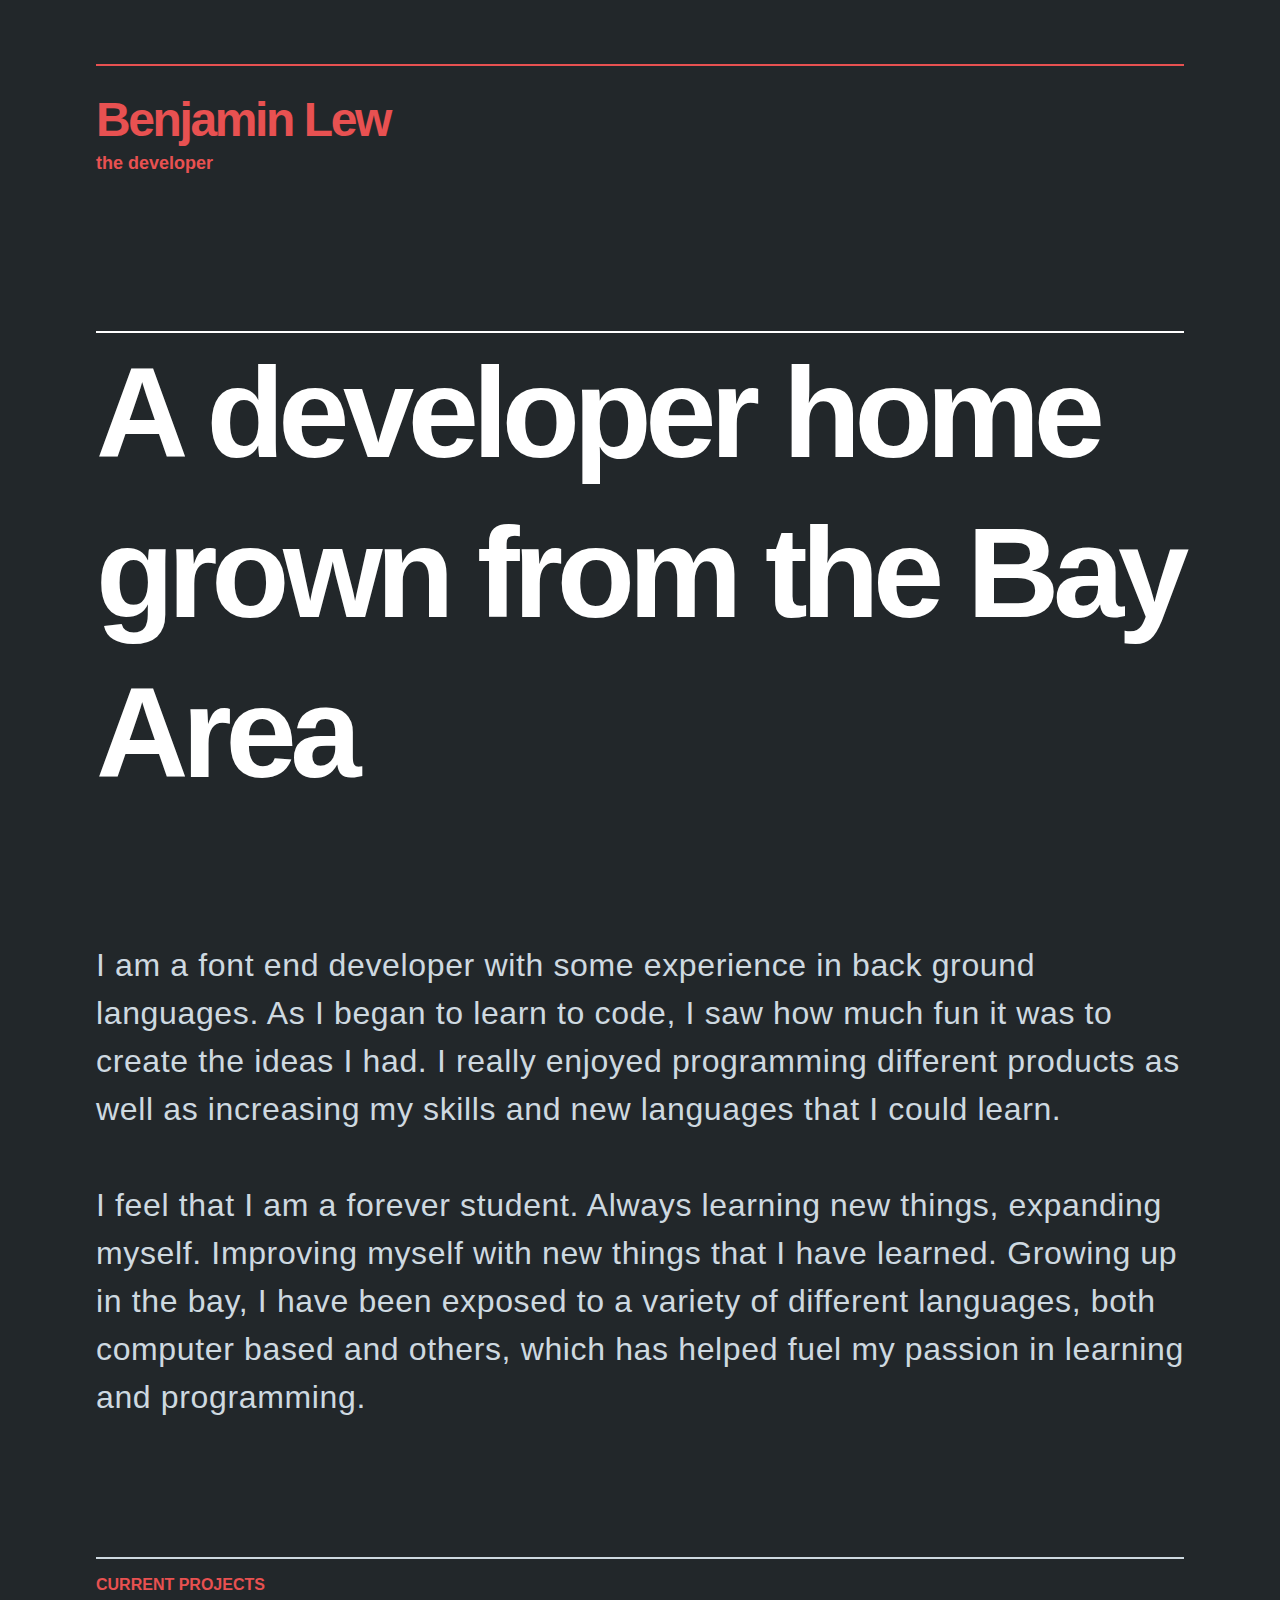
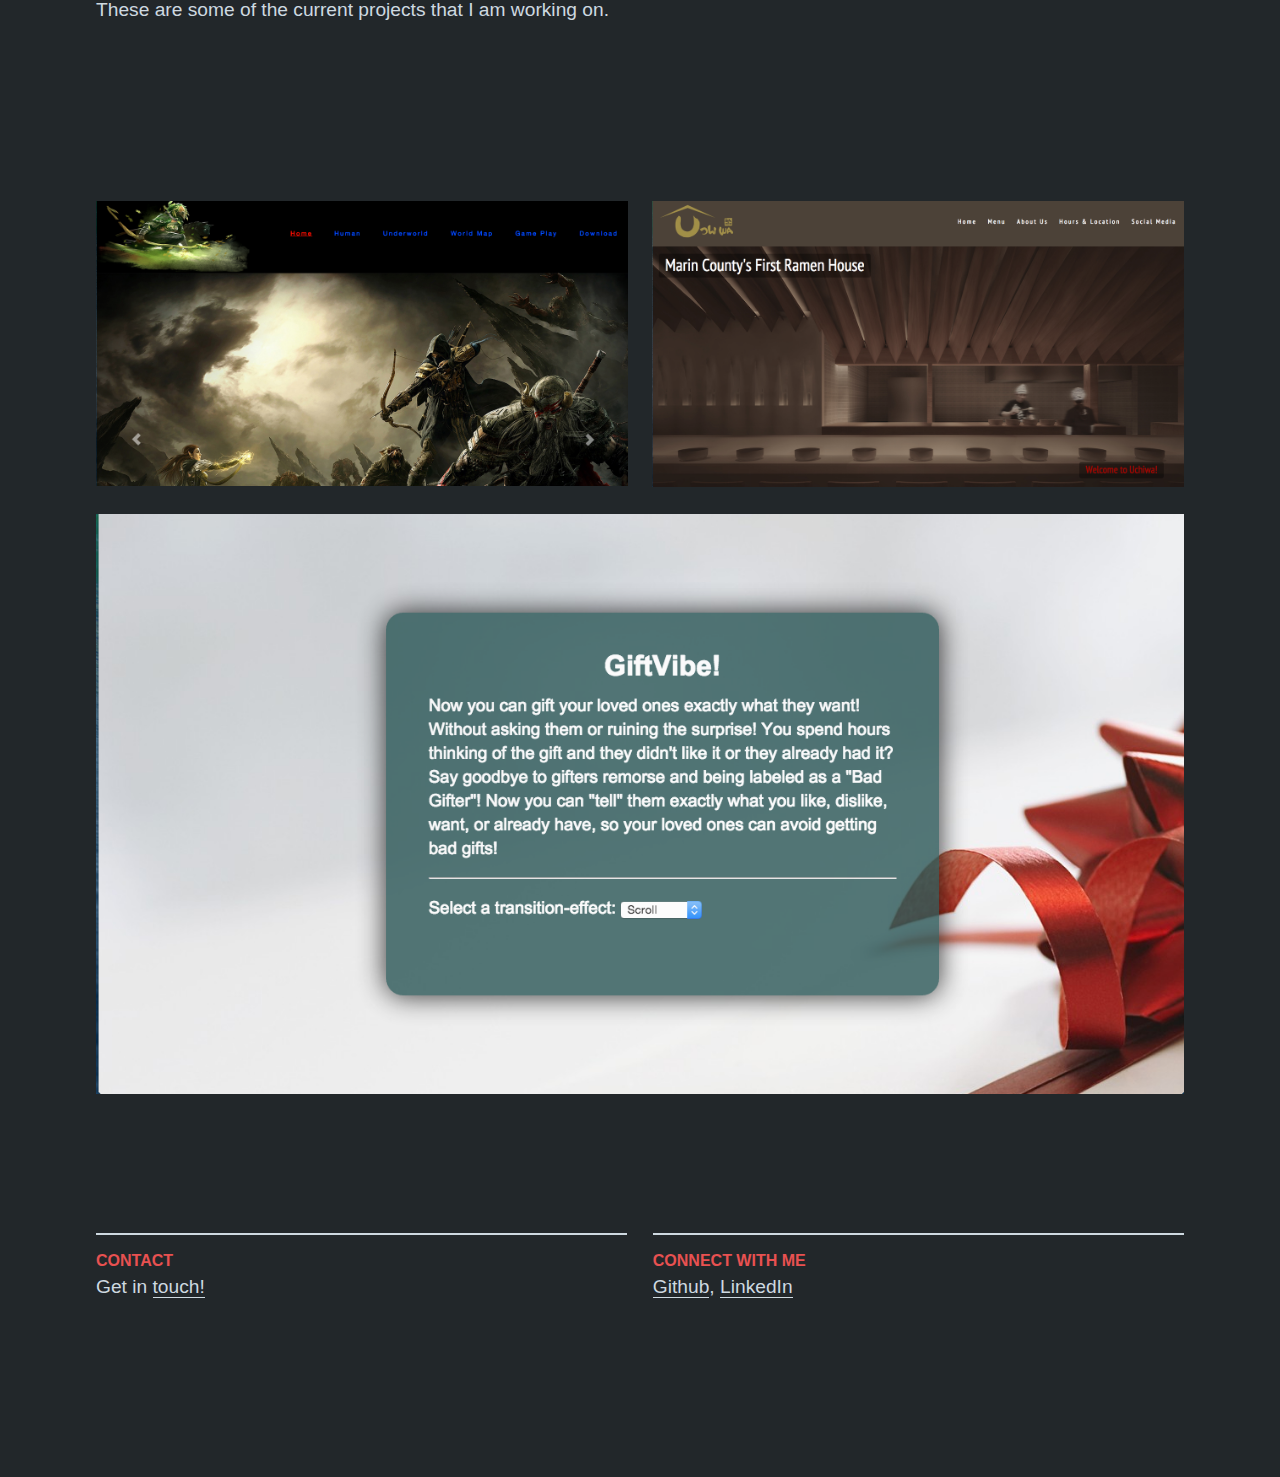
==== index.html @ b3e01420 "init" ====
<!doctype html>
<html>
<head>
	<meta charset="utf-8">
	<meta http-equiv="X-UA-Compatible" content="IE=edge">
	<meta name="viewport" content="width=device-width, initial-scale=1.0">

	<link rel="shortcut icon" href="img/favicon.ico"> 
	<link rel="stylesheet" href="css/vendor/fluidbox.min.css">
	<link rel="stylesheet" href="css/main.css">

	<title>Ben the Developer</title>

</head>
<body>


	<header>

		<div id="logo-container">
			<div id="logo"><a href="/">Benjamin Lew</a></div>
			<div id="subtitle">the developer</div>
		</div>
<!-- 		<nav>
			<ul>
				<li><a href="#">Link 1</a></li>
				<li><a href="#">Link 2</a></li>
				<li><a href="#">Link 3</a></li> 
				<li><a href="mailto:your@address.com" class="bordered">Contact</a></li>
			</ul>
		</nav> -->

	</header>

	<div id="content">

		<section class="intro">
			<h1>A developer home grown from the Bay Area</h1>
			<p>
				I am a font end developer with some experience in back ground languages. As I began to learn to code, I saw how much fun it was to create the ideas I had. I really enjoyed programming different products as well as increasing my skills and new languages that I could learn. <br>

				<br>
				I feel that I am a forever student. Always learning new things, expanding myself. Improving myself with new things that I have learned. Growing up in the bay, I have been exposed to a variety of different languages, both computer based and others, which has helped fuel my passion in learning and programming. 
			</p>
		</section>

		<section class="row">
			<div class="col-full">
				<h2>Current Projects</h2>
				<p>
					These are some of the current projects that I am working on.
				</p>
			</div>
		</section>

		<section class="row">
			<div class="photo-grid">
				<a href="img/game.jpg" rel="lightbox" class="col-2"><img src="img/game.jpg" alt="Example photo"></a>

				<a href="img/uchiwa.jpg" rel="lightbox" class="col-2"><img src="img/uchiwa.jpg" alt="Example photo"></a>

				<a href="img/giftvibe.jpg" rel="lightbox" class="col-1"><img src="img/giftvibe.jpg" alt="Example photo"></a>

			</div>
		</section>


		<section class="row">
			<div class="col">
				<h2>Contact</h2>
				<p>
					Get in  <a href="bennru33@gmail.com">touch!</a>
				</p>
			</div>
			<div class="col">
				<h2>Connect with me</h2>
				<p>
					 <a href="http://github.com/benlew3">Github</a>, 
					 <a href="http://www.linkedin.com/in/benjaminlew">LinkedIn</a>
				</p>
			</div>
		</section>
 
	</div>

	<script src="//ajax.googleapis.com/ajax/libs/jquery/1.11.0/jquery.min.js"></script>
	<script>
	if (!window.jQuery) 
	{
	    document.write('<script src="js/vendor/jquery.1.11.min.js"><\/script>');
	}
	</script>

	<script src="js/vendor/jquery.fluidbox.min.js"></script>
	<script src="js/main.js"></script>

	<script>
	  (function(i,s,o,g,r,a,m){i['GoogleAnalyticsObject']=r;i[r]=i[r]||function(){
	  (i[r].q=i[r].q||[]).push(arguments)},i[r].l=1*new Date();a=s.createElement(o),
	  m=s.getElementsByTagName(o)[0];a.async=1;a.src=g;m.parentNode.insertBefore(a,m)
	  })(window,document,'script','//www.google-analytics.com/analytics.js','ga');

	  ga('create', 'YOUR_GOOGLE_ANALYTICS_ID', 'auto');
	  ga('send', 'pageview');

	</script>

</body>
</html>
---- css/vendor/fluidbox.min.css ----
.fluidbox{outline:0}.hidden{display:none}.fluidbox-overlay{background-color:rgba(255,255,255,.85);cursor:pointer;cursor:-webkit-zoom-out;cursor:-moz-zoom-out;opacity:0;position:fixed;top:0;left:0;bottom:0;right:0;transition:all .25s ease-in-out}.fluidbox-wrap{background-position:center center;background-size:cover;margin:0 auto;position:relative;transition:all .25s ease-in-out}.fluidbox-ghost{background-size:cover;background-position:center center;position:absolute;transition:all .25s ease-in-out}.fluidbox-closed .fluidbox-ghost{-webkit-transition-property:top,left,opacity,-webkit-transform;-moz-transition-property:top,left,opacity,-moz-transform;-o-transition-property:top,left,opacity,-o-transform;transition-property:top,left,opacity,transform;transition-delay:0,0,.25s,0}.fluidbox-closed .fluidbox-wrap img{transition-property:opacity;transition-delay:.25s;transition-duration:0s}
---- css/main.css ----
html, body, div, span, object, iframe,
h1, h2, h3, h4, h5, h6, p, blockquote, pre,
abbr, address, cite, code,
del, dfn, em, img, ins, kbd, q, samp,
small, strong, sub, sup, var,
b, i,
dl, dt, dd, ol, ul, li,
fieldset, form, label, legend,
table, caption, tbody, tfoot, thead, tr, th, td,
article, aside, canvas, details, figcaption, figure,
footer, header, hgroup, menu, nav, section, summary,
time, mark, audio, video {
  margin: 0;
  padding: 0;
  border: 0;
  outline: 0;
  vertical-align: baseline;
  background: transparent;
}

html, body {
  font-size: 100%;
}

article, aside, details, figcaption, figure, footer, header, hgroup, nav, section {
  display: block;
}

audio, canvas, video {
  display: inline-block;
}

audio:not([controls]) {
  display: none;
}

[hidden] {
  display: none;
}

html {
  font-size: 100%;
  -webkit-text-size-adjust: 100%;
  -ms-text-size-adjust: 100%;
}

html, button, input, select, textarea {
  font-family: sans-serif;
}

a:focus {
  outline: thin dotted;
  outline: 5px auto -webkit-focus-ring-color;
  outline-offset: -2px;
}
a:hover, a:active {
  outline: 0;
}

abbr[title] {
  border-bottom: 1px dotted;
}

b, strong {
  font-weight: bold;
}

blockquote {
  margin: 1em 40px;
}

dfn {
  font-style: italic;
}

mark {
  background: #ff0;
  color: #000;
}

pre, code, kbd, samp {
  font-family: monospace, serif;
  _font-family: 'courier new', monospace;
  font-size: 1em;
}

pre {
  white-space: pre;
  white-space: pre-wrap;
  word-wrap: break-word;
}

blockquote, q {
  quotes: none;
}
blockquote:before, blockquote:after, q:before, q:after {
  content: '';
  content: none;
}

small {
  font-size: 75%;
}

sub, sup {
  font-size: 75%;
  line-height: 0;
  position: relative;
  vertical-align: baseline;
}

sup {
  top: -0.5em;
}

sub {
  bottom: -0.25em;
}

nav ul, nav ol {
  list-style: none;
  list-style-image: none;
}

img {
  border: 0;
  height: auto;
  max-width: 100%;
  -ms-interpolation-mode: bicubic;
}

svg:not(:root) {
  overflow: hidden;
}

fieldset {
  border: 1px solid #c0c0c0;
  margin: 0 2px;
  padding: 0.35em 0.625em 0.75em;
}

legend {
  border: 0;
  padding: 0;
  white-space: normal;
}

button, input, select, textarea {
  font-size: 100%;
  margin: 0;
  vertical-align: baseline;
}

button, input {
  line-height: normal;
}

button, input[type="button"], input[type="reset"], input[type="submit"] {
  cursor: pointer;
  -webkit-appearance: button;
}

button[disabled], input[disabled] {
  cursor: default;
}

input[type="checkbox"], input[type="radio"] {
  box-sizing: border-box;
  padding: 0;
}

input[type="search"] {
  -webkit-appearance: textfield;
  -moz-box-sizing: content-box;
  -webkit-box-sizing: content-box;
  box-sizing: content-box;
}

input[type="search"]::-webkit-search-decoration, input[type="search"]::-webkit-search-cancel-button {
  -webkit-appearance: none;
}

button::-moz-focus-inner, input::-moz-focus-inner {
  border: 0;
  padding: 0;
}

textarea {
  overflow: auto;
  vertical-align: top;
}

table {
  border-collapse: collapse;
  border-spacing: 0;
}

/* Neat 1.7.0
 * http://neat.bourbon.io
 * Copyright 2012-2014 thoughtbot, inc.
 * MIT License */
html {
  -webkit-box-sizing: border-box;
  -moz-box-sizing: border-box;
  box-sizing: border-box;
}

*, *:before, *:after {
  -webkit-box-sizing: inherit;
  -moz-box-sizing: inherit;
  box-sizing: inherit;
}

body {
  -webkit-font-feature-settings: "kern", "liga", "frac", "pnum";
  -moz-font-feature-settings: "kern", "liga", "frac", "pnum";
  -ms-font-feature-settings: "kern", "liga", "frac", "pnum";
  font-feature-settings: "kern", "liga", "frac", "pnum";
  -webkit-font-smoothing: antialiased;
  text-rendering: optimizeLegibility;
  background-color: #22272a;
  color: #ced9e0;
  font-family: "font-family: " Helvetica Neue ",Helvetica,Arial,sans-serif";
  font-size: 1em;
  line-height: 1.5;
}

h1,
h2,
h3,
h4,
h5,
h6 {
  font-family: "font-family: " Helvetica Neue ",Helvetica,Arial,sans-serif";
  line-height: 1.25;
  margin: 0;
  color: #fff;
}

h1 {
  font-size: 2.25em;
}

h2 {
  font-size: 2em;
}

h3 {
  font-size: 1.75em;
}

h4 {
  font-size: 1.5em;
}

h5 {
  font-size: 1.25em;
}

h6 {
  font-size: 1em;
}

p {
  margin: 0 0 0.75em;
  font-family: "font-family: " Helvetica Neue ",Helvetica,Arial,sans-serif";
}

a {
  -webkit-transition: color 0.1s linear;
  -moz-transition: color 0.1s linear;
  transition: color 0.1s linear;
  color: #ced9e0;
  text-decoration: none;
}
a:hover {
  color: #9fb5c2;
  border-color: #9fb5c2;
}
a:active, a:focus {
  color: #9fb5c2;
  border-color: #9fb5c2;
  outline: none;
}

header {
  color: #fff;
}

hr {
  border-bottom: 1px solid #ddd;
  border-left: none;
  border-right: none;
  border-top: none;
  margin: 1.5em 0;
}

img,
picture {
  margin: 0;
  max-width: 100%;
}

blockquote {
  border-left: 2px solid #ddd;
  color: #fdfdfe;
  margin: 1.5em 0;
  padding-left: 0.75em;
}

cite {
  color: white;
  font-style: italic;
}
cite:before {
  content: "\2014 \00A0";
}

body {
  padding-left: 1em;
  padding-right: 1em;
}

a {
  border-bottom: 1px solid #ced9e0;
}

a:hover {
  color: #e85151;
}

header {
  max-width: 68em;
  margin-left: auto;
  margin-right: auto;
  margin-top: 4em;
  border-top: 2px solid #e85151;
  opacity: 0;
  -webkit-transform: translateY(50px);
  -moz-transform: translateY(50px);
  -ms-transform: translateY(50px);
  -o-transform: translateY(50px);
  transform: translateY(50px);
  -webkit-transition: all 1200ms ease;
  -moz-transition: all 1200ms ease;
  transition: all 1200ms ease;
  -webkit-transition-delay: 50ms;
  -moz-transition-delay: 50ms;
  transition-delay: 50ms;
}
header:after {
  content: "";
  display: table;
  clear: both;
}
@media screen and (max-width: 540px) {
  header {
    margin-top: 2em;
  }
}
header #logo-container {
  float: left;
  display: block;
  margin-right: 2.35765%;
  width: 48.82117%;
}
header #logo-container:last-child {
  margin-right: 0;
}
@media screen and (max-width: 540px) {
  header #logo-container {
    float: left;
    display: block;
    margin-right: 7.42297%;
    width: 100%;
  }
  header #logo-container:last-child {
    margin-right: 0;
  }
}
header #logo-container #logo {
  padding-top: 0.5em;
  font-weight: bold;
  font-size: 48px;
  line-height: 60px;
  letter-spacing: -0.05em;
  float: none;
}
header #logo-container #subtitle {
  color: #e85151;
  font-weight: bold;
  font-size: 18px;
}
header a {
  color: #e85151;
  text-decoration: none;
  border: none;
}
header a:hover {
  color: #d11c1c;
  border-color: #d11c1c;
}
header a:active, header a:focus {
  color: #d11c1c;
  border-color: #d11c1c;
}
header nav {
  text-align: right;
  float: left;
  display: block;
  margin-right: 2.35765%;
  width: 74.41059%;
}
header nav:last-child {
  margin-right: 0;
}
@media screen and (max-width: 540px) {
  header nav {
    text-align: left;
    margin-top: 1em;
    float: left;
    display: block;
    margin-right: 7.42297%;
    width: 100%;
  }
  header nav:last-child {
    margin-right: 0;
  }
}
header nav ul {
  padding-top: 0.5em;
  line-height: 60px;
}
header nav ul li {
  display: inline-block;
  margin-left: 1em;
}
@media screen and (max-width: 540px) {
  header nav ul li {
    margin-left: 0;
    margin-right: 1em;
  }
}
header nav ul li a {
  font-weight: bold;
}
header nav ul li a.bordered {
  border-radius: 0.2em;
  padding: 0.4em;
  padding-left: 0.8em;
  padding-right: 0.8em;
  border: 2px solid #e85151;
}

#content {
  max-width: 68em;
  margin-left: auto;
  margin-right: auto;
  padding-bottom: 2em;
  opacity: 0;
  -webkit-transform: translateY(50px);
  -moz-transform: translateY(50px);
  -ms-transform: translateY(50px);
  -o-transform: translateY(50px);
  transform: translateY(50px);
  -webkit-transition: all 1200ms ease;
  -moz-transition: all 1200ms ease;
  transition: all 1200ms ease;
  -webkit-transition-delay: 350ms;
  -moz-transition-delay: 350ms;
  transition-delay: 350ms;
}
#content:after {
  content: "";
  display: table;
  clear: both;
}
#content section.intro {
  max-width: 68em;
  margin-left: auto;
  margin-right: auto;
  margin-bottom: 5em;
}
#content section.intro:after {
  content: "";
  display: table;
  clear: both;
}
@media screen and (max-width: 540px) {
  #content section.intro {
    margin-bottom: 1em;
  }
}
#content section.intro h1 {
  font-size: 8em;
  border-top: 2px solid #fff;
  letter-spacing: -0.05em;
  margin-top: 1.2em;
  margin-bottom: 1em;
}
@media screen and (max-width: 540px) {
  #content section.intro h1 {
    font-size: 4em;
    line-height: 1.2em;
    padding-top: 0.4em;
  }
}
#content section.intro h1 span.nl {
  display: none;
}
@media screen and (max-width: 540px) {
  #content section.intro h1 span.nl {
    display: block;
  }
}
#content section.intro p {
  font-size: 2.0em;
  line-height: 1.5em;
  letter-spacing: 0.02em;
}
#content section.row {
  max-width: 68em;
  margin-left: auto;
  margin-right: auto;
  padding-top: 2em;
  padding-bottom: 5em;
}
#content section.row:after {
  content: "";
  display: table;
  clear: both;
}
#content section.row h2 {
  text-transform: uppercase;
  font-size: 1.0em;
  font-weight: bold;
  color: #e85151;
  margin-bottom: 0.05em;
}
#content section.row p {
  font-size: 1.2em;
  line-height: 1.6em;
}
#content section.row .col, #content section.row .col-full {
  float: left;
  display: block;
  margin-right: 2.35765%;
  width: 48.82117%;
  border-top: 2px solid #ced9e0;
  padding-top: 1em;
  padding-bottom: 3em;
}
#content section.row .col:last-child, #content section.row .col-full:last-child {
  margin-right: 0;
}
@media screen and (max-width: 540px) {
  #content section.row .col, #content section.row .col-full {
    float: left;
    display: block;
    margin-right: 7.42297%;
    width: 100%;
  }
  #content section.row .col:last-child, #content section.row .col-full:last-child {
    margin-right: 0;
  }
}
#content section.row .col-full {
  float: left;
  display: block;
  margin-right: 2.35765%;
  width: 100%;
}
#content section.row .col-full:last-child {
  margin-right: 0;
}
@media screen and (max-width: 540px) {
  #content section.row .col-full {
    float: left;
    display: block;
    margin-right: 7.42297%;
    width: 100%;
  }
  #content section.row .col-full:last-child {
    margin-right: 0;
  }
}
#content .photo-grid {
  display: -webkit-box;
  display: -moz-box;
  display: box;
  display: -webkit-flex;
  display: -moz-flex;
  display: -ms-flexbox;
  display: flex;
  -webkit-flex-flow: row wrap;
  -moz-flex-flow: row wrap;
  flex-flow: row wrap;
  -webkit-box-pack: justify;
  -moz-box-pack: justify;
  box-pack: justify;
  -webkit-justify-content: space-between;
  -moz-justify-content: space-between;
  -ms-justify-content: space-between;
  -o-justify-content: space-between;
  justify-content: space-between;
  -ms-flex-pack: justify;
}
#content .photo-grid a {
  margin-bottom: 20px;
  border: none;
  text-decoration: none;
}
#content .photo-grid a.col-1 {
  width: 100%;
}
#content .photo-grid a.col-2 {
  width: 49%;
  width: calc(50% - 12px);
}
#content .photo-grid a.col-3 {
  width: 32%;
  width: calc(33.33333% - 16px);
}
@media screen and (max-width: 540px) {
  #content .photo-grid a {
    margin-bottom: 10px;
  }
  #content .photo-grid a.col-2 {
    width: 49%;
    width: calc(50% - 7px);
  }
}

.loaded header {
  -webkit-transform: none;
  -moz-transform: none;
  -ms-transform: none;
  -o-transform: none;
  transform: none;
  opacity: 1;
}
.loaded #content {
  -webkit-transform: none;
  -moz-transform: none;
  -ms-transform: none;
  -o-transform: none;
  transform: none;
  opacity: 1;
}

/*# sourceMappingURL=main.css.map */
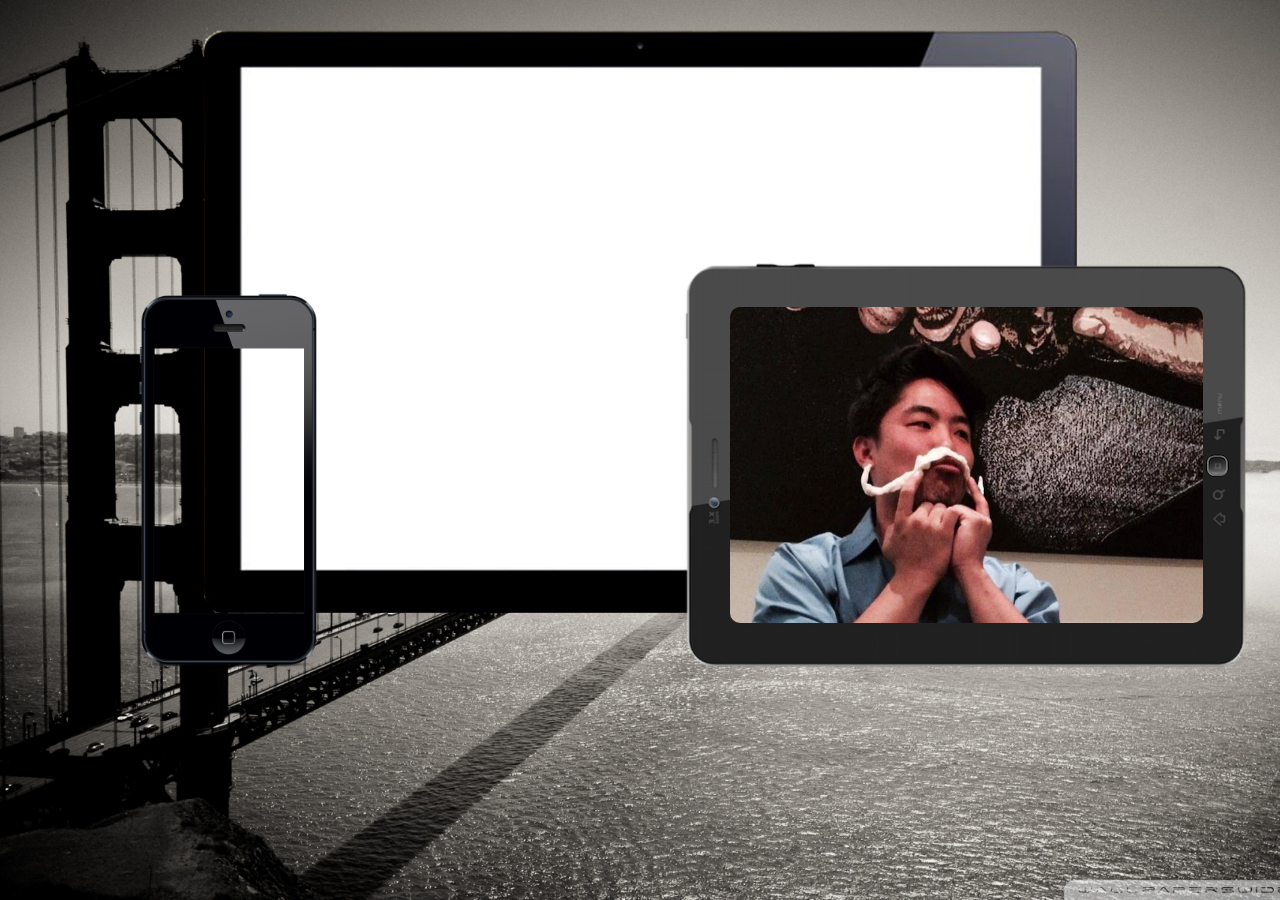
==== commit 541ac54f: "rework" ====
--- a/index.html
+++ b/index.html
@@ -1,110 +1,96 @@
-<!doctype html>
-<html>
+<!DOCTYPE html>
+<html lang="en">
 <head>
-	<meta charset="utf-8">
-	<meta http-equiv="X-UA-Compatible" content="IE=edge">
-	<meta name="viewport" content="width=device-width, initial-scale=1.0">
+	<meta http-equiv="Content-Type" content="text/html; charset=utf-8" />	
+	<title>Developer Ben</title>
 
-	<link rel="shortcut icon" href="img/favicon.ico"> 
-	<link rel="stylesheet" href="css/vendor/fluidbox.min.css">
-	<link rel="stylesheet" href="css/main.css">
+	<!-- Set the viewport width to device width for mobile -->
+  	<meta name="viewport" content="width=device-width, initial-scale=1.0">
 
-	<title>Ben the Developer</title>
+	<!-- Included Bootstrap CSS Files -->
+	<link rel="stylesheet" href="./js/bootstrap/css/bootstrap.min.css" />
+	<link rel="stylesheet" href="./js/bootstrap/css/bootstrap-responsive.min.css" />
 
+	<!-- Google Fonts -->
+	<link href='http://fonts.googleapis.com/css?family=Titillium+Web:400,300' rel='stylesheet' type='text/css'>
+	
+	<!-- Css -->	
+	<link rel="stylesheet" href="./css/style.css" />
+
+	<style>
+.shakeimage{
+position:relative
+}
+</style>
+<script language="JavaScript1.2">
+
+/*
+Shake image script (onMouseover)- 
+© Dynamic Drive (www.dynamicdrive.com)
+For full source code, usage terms, and 100's more DHTML scripts, visit http://dynamicdrive.com
+*/
+
+//configure shake degree (where larger # equals greater shake)
+var rector=3
+
+///////DONE EDITTING///////////
+var stopit=0 
+var a=1
+
+function init(which){
+stopit=0
+shake=which
+shake.style.left=0
+shake.style.top=0
+}
+
+function rattleimage(){
+if ((!document.all&&!document.getElementById)||stopit==1)
+return
+if (a==1){
+shake.style.top=parseInt(shake.style.top)+rector+"px"
+}
+else if (a==2){
+shake.style.left=parseInt(shake.style.left)+rector+"px"
+}
+else if (a==3){
+shake.style.top=parseInt(shake.style.top)-rector+"px"
+}
+else{
+shake.style.left=parseInt(shake.style.left)-rector+"px"
+}
+if (a<4)
+a++
+else
+a=1
+setTimeout("rattleimage()",50)
+}
+
+function stoprattle(which){
+stopit=1
+which.style.left=0
+which.style.top=0
+}
+
+</script>
 </head>
 <body>
+	<!-- main body -->
+<header>
+	<div>
+		<img src ="img/monitor.png" class = "monitor">
 
+		<a href="tablet.html"><img src="img/profile.png" onmouseover="this.src='img/profile2.png'" onmouseout="this.src='img/profile.png'" class="pic" alt="tablet.html"></a>
+		<img src ="img/tablet.png" class = "tablet">
 
-	<header>
+		<img src="img/phone.png" class="shakeimage phone" onMouseover="init(this);rattleimage()" onMouseout="stoprattle(this);top.focus()" onClick="top.focus()">
+	</div>
+</header>
 
-		<div id="logo-container">
-			<div id="logo"><a href="/">Benjamin Lew</a></div>
-			<div id="subtitle">the developer</div>
-		</div>
-<!-- 		<nav>
-			<ul>
-				<li><a href="#">Link 1</a></li>
-				<li><a href="#">Link 2</a></li>
-				<li><a href="#">Link 3</a></li> 
-				<li><a href="mailto:your@address.com" class="bordered">Contact</a></li>
-			</ul>
-		</nav> -->
-
-	</header>
-
-	<div id="content">
-
-		<section class="intro">
-			<h1>A developer home grown from the Bay Area</h1>
-			<p>
-				I am a font end developer with some experience in back ground languages. As I began to learn to code, I saw how much fun it was to create the ideas I had. I really enjoyed programming different products as well as increasing my skills and new languages that I could learn. <br>
-
-				<br>
-				I feel that I am a forever student. Always learning new things, expanding myself. Improving myself with new things that I have learned. Growing up in the bay, I have been exposed to a variety of different languages, both computer based and others, which has helped fuel my passion in learning and programming. 
-			</p>
-		</section>
-
-		<section class="row">
-			<div class="col-full">
-				<h2>Current Projects</h2>
-				<p>
-					These are some of the current projects that I am working on.
-				</p>
-			</div>
-		</section>
-
-		<section class="row">
-			<div class="photo-grid">
-				<a href="img/game.jpg" rel="lightbox" class="col-2"><img src="img/game.jpg" alt="Example photo"></a>
-
-				<a href="img/uchiwa.jpg" rel="lightbox" class="col-2"><img src="img/uchiwa.jpg" alt="Example photo"></a>
-
-				<a href="img/giftvibe.jpg" rel="lightbox" class="col-1"><img src="img/giftvibe.jpg" alt="Example photo"></a>
-
-			</div>
-		</section>
-
-
-		<section class="row">
-			<div class="col">
-				<h2>Contact</h2>
-				<p>
-					Get in  <a href="bennru33@gmail.com">touch!</a>
-				</p>
-			</div>
-			<div class="col">
-				<h2>Connect with me</h2>
-				<p>
-					 <a href="http://github.com/benlew3">Github</a>, 
-					 <a href="http://www.linkedin.com/in/benjaminlew">LinkedIn</a>
-				</p>
-			</div>
-		</section>
- 
-	</div>
-
-	<script src="//ajax.googleapis.com/ajax/libs/jquery/1.11.0/jquery.min.js"></script>
-	<script>
-	if (!window.jQuery) 
-	{
-	    document.write('<script src="js/vendor/jquery.1.11.min.js"><\/script>');
-	}
-	</script>
-
-	<script src="js/vendor/jquery.fluidbox.min.js"></script>
-	<script src="js/main.js"></script>
-
-	<script>
-	  (function(i,s,o,g,r,a,m){i['GoogleAnalyticsObject']=r;i[r]=i[r]||function(){
-	  (i[r].q=i[r].q||[]).push(arguments)},i[r].l=1*new Date();a=s.createElement(o),
-	  m=s.getElementsByTagName(o)[0];a.async=1;a.src=g;m.parentNode.insertBefore(a,m)
-	  })(window,document,'script','//www.google-analytics.com/analytics.js','ga');
-
-	  ga('create', 'YOUR_GOOGLE_ANALYTICS_ID', 'auto');
-	  ga('send', 'pageview');
-
-	</script>
+<script src="./js/jquery-2.1.1.min.js"></script>
+<script src="./js/bootstrap/js/bootstrap.min.js"></script>
+<script src="./js/jquery-validate/assets/js/jquery.validate.min.js"></script>
+<script src="./js/script.js"></script>
 
 </body>
-</html>
-
+</html>--- a/css/style.css
+++ b/css/style.css
@@ -0,0 +1,217 @@
+body {
+	background: transparent url(../img/bg.jpg) center center fixed;
+	color: #EEEEEE;
+	-webkit-background-size: cover;
+	-moz-background-size: cover;
+	-o-background-size: cover;
+	background-size: cover;
+}
+a.link :hover {
+    background-image: url('img/bg.jpg');
+    z-index: 3;
+}
+
+
+h1 {
+	font-family: 'Titillium Web', sans-serif;
+}
+
+input {
+	height: 33px !important;
+}
+
+.heading {
+	font-size:54px;
+	font-weight: 200;
+	line-height:64px;
+	margin-bottom:30px;
+	margin-top:50px;
+	text-shadow: none;
+}
+
+.description {
+	font-family:'PT Sans', Helvetica, Arial, sans-serif;
+	margin-bottom:40px;
+	text-shadow: none;
+}
+
+ @media (max-width: 767px) {
+ 	h1 {
+ 		font-size: 24px;
+ 	}
+ }
+
+ @media (max-width: 320px) {
+ 	h1 {
+ 		font-size: 18px;
+ 	}
+ }
+
+/* RESPONSIVE CSS HACKS
+-------------------------------------------------- */
+@media (max-width: 2000px) {
+	.navbar {
+		margin-bottom: 0;
+	}
+	/*main page*/
+	.monitor{
+		width: 100%;
+		position: absolute;
+		padding-left: 15%;
+		padding-right: 15%;
+		z-index: -1;
+		margin-top: 2%;
+	}
+	.tablet{
+		width: 45%;
+		position: absolute;
+		margin-left: 53%;
+		margin-top: 20%;
+		z-index: 1;
+		display: inline;
+	}
+	.phone{
+		width: 18%;
+		position: relative;
+		margin-left: 9%;
+		margin-top: 21.5%;
+		z-index: 1;
+		display: inline;
+	}
+	}
+	.pic{
+		width: 37%;
+		position: absolute;;
+		margin-left: 57%;
+		margin-top: 24%;
+		z-index: 2;
+		display: inline;
+		border-radius: 10px;
+	}
+	/*tablet page*/
+
+	.tablet-page{
+		width: 96%;
+		position: absolute;
+		padding-left: 15%;
+		padding-right: 10%;
+		z-index: 0;
+		display: inline;
+	}
+	#carousel{
+		position: absolute;
+		margin-left: 21%;
+		margin-top: 6.5%;
+		width: 59%;
+		z-index: 1;
+		border-radius: 10px;
+	}
+	.main{
+		text-align: center;
+		color: black;
+	}
+}
+
+@media (max-width: 1100px) {
+	body {
+		padding: 0;
+	}
+	.monitor{
+		width: 100%;
+		position: absolute;
+		padding-left: 10%;
+		padding-right: 15%;
+		margin-top: 100px;
+		z-index: -1;
+	}
+	.tablet{
+		width: 50%;
+		position: absolute;
+		padding-left: 10%;
+		padding-top: 10%;
+		margin-left: 39%;
+		margin-top: 25%;
+		z-index: 1;
+	}
+	.tablet-page{
+		width: 95%;
+		position: absolute;
+		padding-left: 15%;
+		padding-right: 10%;
+		z-index: 1;
+		display: inline;
+	}
+	.phone{
+		width: 26%;
+		position: relative;
+		padding-left: 10%;
+		padding-top: 10%;
+		margin-left: 1%;
+		margin-top: 15%;
+		z-index: 1;
+		display: inline;
+	}
+	
+	.container {
+		padding-left: 20px;
+		padding-right: 20px;
+	}
+
+	#subscribe {
+		float: right;
+		margin-top: 5px;
+		padding: 8px 25px;
+	}
+
+	.heading {
+		font-size: 30px;
+		line-height: 36px;
+	}
+
+	.description {
+		font-size: 14px;
+		margin-bottom: 10px;
+	}
+
+	.theme h1 {
+		font-size: 30px;
+	}
+}
+
+@media (max-width: 500px) {
+.monitor{
+		width: 100%;
+		position: relative;
+		padding-left: 10%;
+		padding-right: 15%;
+		z-index: -1;
+	}
+	.tablet{
+		width: 80%;
+		position: relative;
+		padding-left: 10%;
+		padding-right: 15%;
+		z-index: 1;
+		margin-left: 7%;
+		margin-top: 0;
+		padding-top: 0;
+	}
+	.tablet-page{
+		width: 95%;
+		position: absolute;
+		padding-left: 15%;
+		padding-right: 10%;
+		z-index: 1;
+		display: inline;
+	}
+	.phone{
+		width: 26%;
+		position: relative;
+		padding-left: 10%;
+		padding-top: 10%;
+		margin-left: 1%;
+		margin-top: 15%;
+		z-index: 1;
+		display: inline;
+	}
+}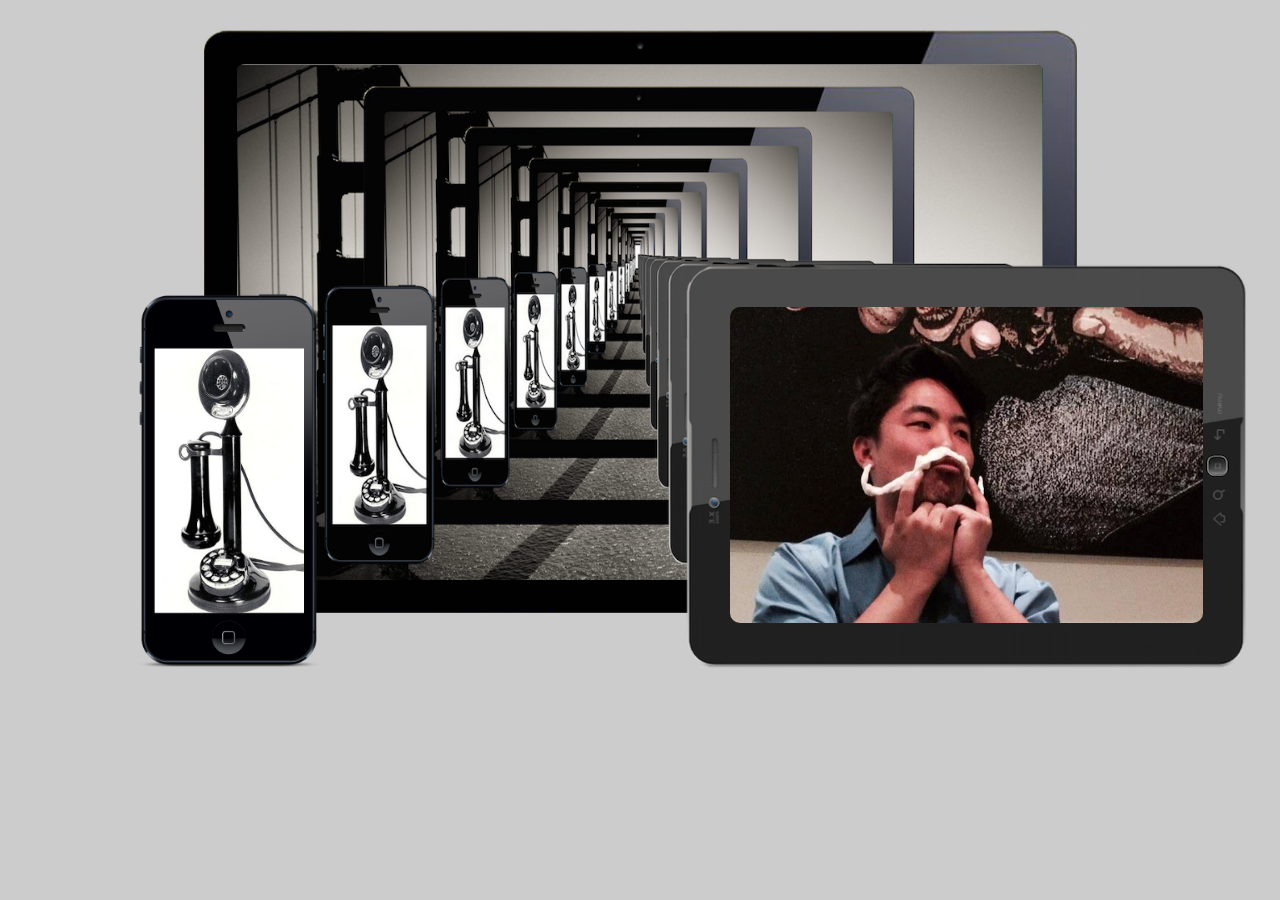
==== commit febbe1c7: "update" ====
--- a/index.html
+++ b/index.html
@@ -24,16 +24,9 @@
 </style>
 <script language="JavaScript1.2">
 
-/*
-Shake image script (onMouseover)- 
-© Dynamic Drive (www.dynamicdrive.com)
-For full source code, usage terms, and 100's more DHTML scripts, visit http://dynamicdrive.com
-*/
-
 //configure shake degree (where larger # equals greater shake)
 var rector=3
 
-///////DONE EDITTING///////////
 var stopit=0 
 var a=1
 
@@ -78,11 +71,13 @@
 	<!-- main body -->
 <header>
 	<div>
-		<img src ="img/monitor.png" class = "monitor">
+		<img src ="img/monitor.png" class = "monitor" alt="monitor">
+		<img src="img/test1.png" class="desktop" alt="wallpaper">
 
-		<a href="tablet.html"><img src="img/profile.png" onmouseover="this.src='img/profile2.png'" onmouseout="this.src='img/profile.png'" class="pic" alt="tablet.html"></a>
-		<img src ="img/tablet.png" class = "tablet">
+		<a href="tablet.html"><img src="img/profile.png" onmouseover="this.src='img/profile2.png'" onmouseout="this.src='img/profile.png'" class="pic" alt="tablet"></a>
+		<img src ="img/tablet.png" class = "tablet" alt="profile picture">
 
+		<img src="img/telephone.jpg" class="message" alt="telephone">
 		<img src="img/phone.png" class="shakeimage phone" onMouseover="init(this);rattleimage()" onMouseout="stoprattle(this);top.focus()" onClick="top.focus()">
 	</div>
 </header>
--- a/css/style.css
+++ b/css/style.css
@@ -1,16 +1,11 @@
 body {
-	background: transparent url(../img/bg.jpg) center center fixed;
+	background-color: #CCCCCC;
 	color: #EEEEEE;
 	-webkit-background-size: cover;
 	-moz-background-size: cover;
 	-o-background-size: cover;
 	background-size: cover;
 }
-a.link :hover {
-    background-image: url('img/bg.jpg');
-    z-index: 3;
-}
-
 
 h1 {
 	font-family: 'Titillium Web', sans-serif;
@@ -35,17 +30,6 @@
 	text-shadow: none;
 }
 
- @media (max-width: 767px) {
- 	h1 {
- 		font-size: 24px;
- 	}
- }
-
- @media (max-width: 320px) {
- 	h1 {
- 		font-size: 18px;
- 	}
- }
 
 /* RESPONSIVE CSS HACKS
 -------------------------------------------------- */
@@ -88,8 +72,28 @@
 		display: inline;
 		border-radius: 10px;
 	}
+
+	.message{
+		width: 12.5%;
+		position: absolute;
+		margin-top: 26.5%;
+		margin-left: 11.5%;
+	}
+	.desktop{
+		position: absolute;
+		width: 63%;
+		margin-left: 18.5%;
+		margin-top: 5%;
+		border-radius: 1%
+	}
 	/*tablet page*/
 
+	.main{
+		position: relative;
+		margin-top: 20%;
+		width: 10%;
+		margin-left: 1%;
+	}
 	.tablet-page{
 		width: 96%;
 		position: absolute;
@@ -105,10 +109,6 @@
 		width: 59%;
 		z-index: 1;
 		border-radius: 10px;
-	}
-	.main{
-		text-align: center;
-		color: black;
 	}
 }
 
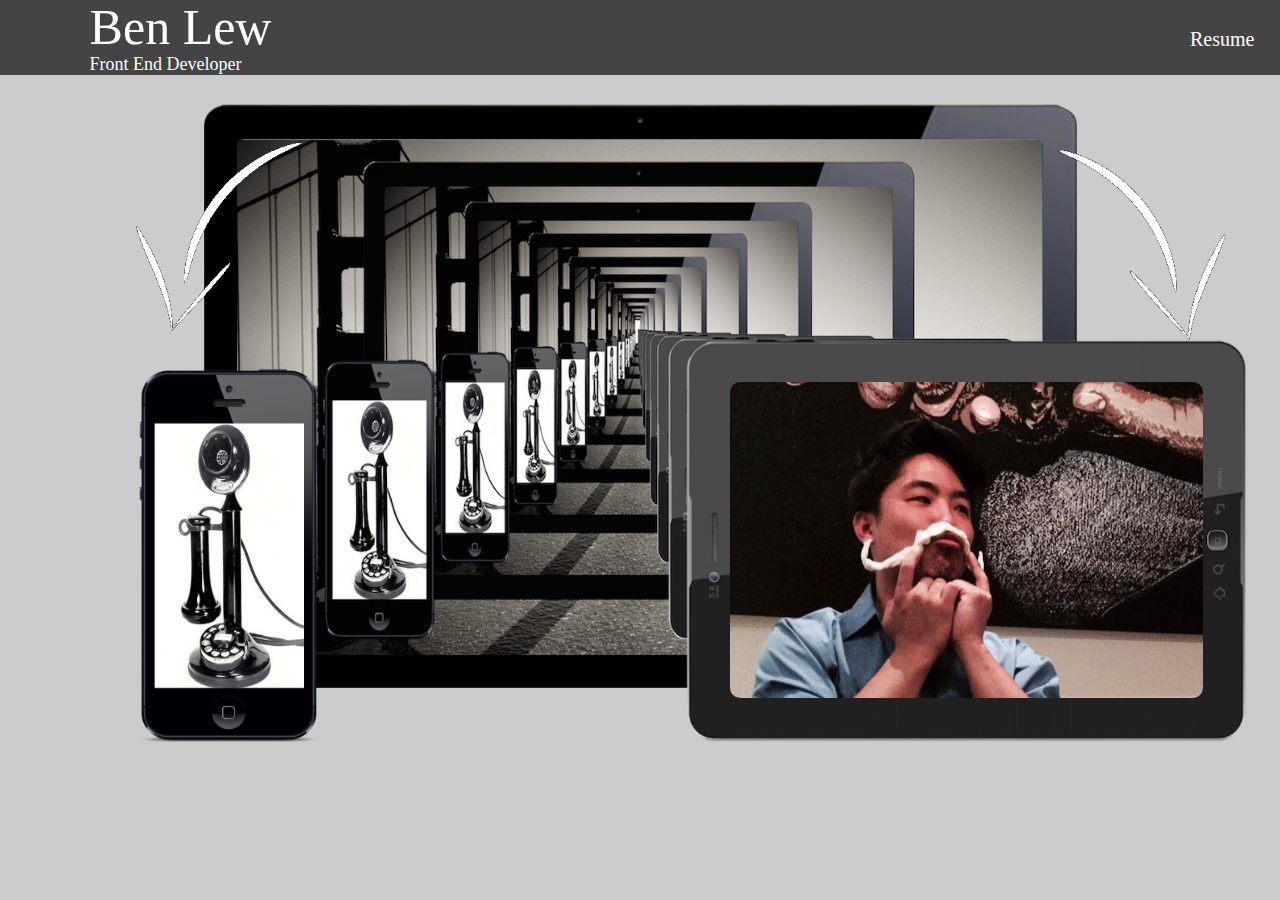
==== commit 27c2a502: "massive update" ====
--- a/index.html
+++ b/index.html
@@ -1,7 +1,8 @@
 <!DOCTYPE html>
 <html lang="en">
 <head>
-	<meta http-equiv="Content-Type" content="text/html; charset=utf-8" />	
+	<meta http-equiv="Content-Type" content="text/html; charset=utf-8" />
+	<meta name="google-site-verification" content="caLN2hkHF7yNgezUP1x1ya7SLT3niK4_EhsfHEn70n8" />
 	<title>Developer Ben</title>
 
 	<!-- Set the viewport width to device width for mobile -->
@@ -22,70 +23,35 @@
 position:relative
 }
 </style>
-<script language="JavaScript1.2">
 
-//configure shake degree (where larger # equals greater shake)
-var rector=3
-
-var stopit=0 
-var a=1
-
-function init(which){
-stopit=0
-shake=which
-shake.style.left=0
-shake.style.top=0
-}
-
-function rattleimage(){
-if ((!document.all&&!document.getElementById)||stopit==1)
-return
-if (a==1){
-shake.style.top=parseInt(shake.style.top)+rector+"px"
-}
-else if (a==2){
-shake.style.left=parseInt(shake.style.left)+rector+"px"
-}
-else if (a==3){
-shake.style.top=parseInt(shake.style.top)-rector+"px"
-}
-else{
-shake.style.left=parseInt(shake.style.left)-rector+"px"
-}
-if (a<4)
-a++
-else
-a=1
-setTimeout("rattleimage()",50)
-}
-
-function stoprattle(which){
-stopit=1
-which.style.left=0
-which.style.top=0
-}
-
-</script>
 </head>
 <body>
+<!--header-->
+<div class="header">
+	<h2 class="name">Ben Lew</h2>
+	<h4 class="title">Front End Developer</h4>
+	<a href="resume.html" class="resumelink">Resume</a>
+</div>
 	<!-- main body -->
-<header>
+<footer>
 	<div>
 		<img src ="img/monitor.png" class = "monitor" alt="monitor">
 		<img src="img/test1.png" class="desktop" alt="wallpaper">
-
+		<img src="img/left.png" class="left">
 		<a href="tablet.html"><img src="img/profile.png" onmouseover="this.src='img/profile2.png'" onmouseout="this.src='img/profile.png'" class="pic" alt="tablet"></a>
 		<img src ="img/tablet.png" class = "tablet" alt="profile picture">
-
+		<img src="img/right.png" class="right">
+		<a href="phone.html">
 		<img src="img/telephone.jpg" class="message" alt="telephone">
-		<img src="img/phone.png" class="shakeimage phone" onMouseover="init(this);rattleimage()" onMouseout="stoprattle(this);top.focus()" onClick="top.focus()">
+		<img src="img/phone.png" class="shakeimage phone" onMouseover="init(this);rattleimage()" onMouseout="stoprattle(this);top.focus()" onClick="top.focus()"></a>
 	</div>
-</header>
+</footer>
 
 <script src="./js/jquery-2.1.1.min.js"></script>
 <script src="./js/bootstrap/js/bootstrap.min.js"></script>
 <script src="./js/jquery-validate/assets/js/jquery.validate.min.js"></script>
 <script src="./js/script.js"></script>
+<script src="js/main.js"></script>
 
 </body>
 </html>--- a/css/style.css
+++ b/css/style.css
@@ -7,6 +7,125 @@
 	background-size: cover;
 }
 
+.header{
+	background-color: #444;
+}
+
+.name{
+	font-size: 50px;
+	margin-left: 7%;
+	font-family: Copperplate, 'Copperplate Gothic Light', fantasy;
+	margin-bottom: 0;
+	margin-top: 0;
+	color: white;
+}
+.title{
+	font-family: Copperplate, 'Copperplate Gothic Light', fantasy;
+	margin-left: 7%;
+	margin-top: 0;
+	color: white;
+	margin-bottom: 0;
+}
+
+.resumelink{
+	margin-top: -50px;
+	float: right;
+	margin-right: 2%;
+	font-size: 20px;
+	color: white;
+	font-family: Copperplate, 'Copperplate Gothic Light', fantasy;
+}
+/*resume information*/
+.resume{
+	background-color: white;
+}
+.me{
+	font-family: Georgia;
+	font-size: 54px;
+	color: black;
+	font-variant: small-caps;
+	font-weight: bold;
+	margin-left: 17%;
+	margin-bottom: 0;
+}
+
+.main{
+	font-family: Georgia;
+	font-size: 24px;
+	color: black;
+	font-variant: small-caps;
+	font-weight: bold;
+	margin-left: 18%;
+	margin-bottom: 0;
+	text-decoration: underline;
+}
+
+.experience{
+	font-family: Georgia;
+	font-size: 20px;
+	color: black;
+	font-variant: small-caps;
+	font-weight: bold;
+	margin-left: 20%;
+	margin-bottom: 0;
+}
+
+.info{
+	font-family: Georgia;
+	font-size: 13px;
+	color: black;
+	font-variant: small-caps;
+	margin-left: 23%;
+	margin-bottom: 0;
+	margin-right: 30%;
+}
+
+.mytitle{
+	font-family: Georgia;
+	font-size: 18px;
+	color: black;
+	font-weight: bold;
+	font-variant: small-caps;
+	margin-left: 23%;
+	margin-bottom: 0;
+	margin-right: 30%;
+}
+
+.dates{
+	font-family: Georgia;
+	font-size: 13px;
+	color: black;
+	font-variant: small-caps;
+	margin-bottom: 0;
+	float: right;
+	margin-right: 16.5%;
+	text-align: right;
+	margin-top: -3%;
+}
+
+.education{
+	font-family: Georgia;
+	font-size: 13px;
+	color: black;
+	font-weight: bold;
+	font-variant: small-caps;
+	margin-left: 25%;
+	margin-bottom: 0;
+	margin-right: 30%;
+}
+
+.education2{
+	font-family: Georgia;
+	font-size: 13px;
+	color: black;
+	font-variant: small-caps;
+	margin-left: 26%;
+	margin-bottom: 0;
+	margin-right: 30%;
+}
+
+/*end of resume*/
+
 h1 {
 	font-family: 'Titillium Web', sans-serif;
 }
@@ -24,20 +143,16 @@
 	text-shadow: none;
 }
 
-.description {
-	font-family:'PT Sans', Helvetica, Arial, sans-serif;
-	margin-bottom:40px;
-	text-shadow: none;
-}
 
 
 /* RESPONSIVE CSS HACKS
 -------------------------------------------------- */
-@media (max-width: 2000px) {
+@media (max-width: 3000px) {
 	.navbar {
 		margin-bottom: 0;
 	}
 	/*main page*/
+
 	.monitor{
 		width: 100%;
 		position: absolute;
@@ -86,32 +201,77 @@
 		margin-top: 5%;
 		border-radius: 1%
 	}
+	.right{
+		position: absolute;
+		margin-left: 82%;
+		margin-top: 5%;
+		width: 15%;
+	}
+	.left{
+		position: absolute;
+		margin-left: 9%;
+		margin-top: 5%;
+		width: 15%;
+	}
 	/*tablet page*/
 
-	.main{
-		position: relative;
-		margin-top: 20%;
-		width: 10%;
+	.arrow1{
+		position: absolute;
+		margin-top: 25%;
+		width: 60px;
 		margin-left: 1%;
 	}
 	.tablet-page{
-		width: 96%;
+		width: 95%;
 		position: absolute;
 		padding-left: 15%;
 		padding-right: 10%;
 		z-index: 0;
 		display: inline;
 	}
+	
 	#carousel{
 		position: absolute;
+		width: 58%;
+		height: auto;
+		margin-top: 6.8%;
 		margin-left: 21%;
-		margin-top: 6.5%;
-		width: 59%;
+		margin-right: 32%;
 		z-index: 1;
 		border-radius: 10px;
 	}
-}
-
+
+
+	/*phone page*/
+	.contain {
+		width:40%;
+		margin: 0 auto;
+	    background: url("../img/phone-page.png");
+	    background-size: 500px 875px;
+	    background-repeat: no-repeat;
+	    height:1000px;
+}
+	.background{
+		background-color: #444;
+	}
+
+	.phone1 {
+		 width: 59%;
+		 z-index: 1;
+		 margin:0 auto;
+		 padding-top:155px;
+		 color: white;
+	}
+
+	.arrow2{
+		position: absolute;
+		margin-top: 25%;
+		width: 60px;
+		margin-left: -90%;
+		z-index: 30;
+	}
+}
+/*
 @media (max-width: 1100px) {
 	body {
 		padding: 0;
@@ -176,42 +336,195 @@
 	.theme h1 {
 		font-size: 30px;
 	}
-}
-
-@media (max-width: 500px) {
-.monitor{
+}*/
+@media (max-width: 1050px) {
+	.navbar {
+		margin-bottom: 0;
+	}
+	/*main page*/
+
+	.monitor{
 		width: 100%;
-		position: relative;
-		padding-left: 10%;
+		position: absolute;
+		padding-left: 15%;
 		padding-right: 15%;
 		z-index: -1;
+		margin-top: 2%;
 	}
 	.tablet{
-		width: 80%;
+		width: 4%;
+		position: absolute;
+		margin-left: 53%;
+		margin-top: 20%;
+		z-index: 1;
+		display: inline;
+	}
+	.phone{
+		width: 18%;
 		position: relative;
-		padding-left: 10%;
+		margin-left: 9%;
+		margin-top: 21.5%;
+		z-index: 1;
+		display: inline;
+	}
+	}
+	.pic{
+		width: 37%;
+		position: absolute;;
+		margin-left: 57%;
+		margin-top: 24%;
+		z-index: 2;
+		display: inline;
+		border-radius: 10px;
+	}
+
+	.message{
+		width: 12.5%;
+		position: absolute;
+		margin-top: 26.5%;
+		margin-left: 11.5%;
+	}
+	.desktop{
+		position: absolute;
+		width: 63%;
+		margin-left: 18.5%;
+		margin-top: 5%;
+		border-radius: 1%
+	}
+	.right{
+		position: absolute;
+		margin-left: 82%;
+		margin-top: 5%;
+		width: 15%;
+	}
+	.left{
+		position: absolute;
+		margin-left: 9%;
+		margin-top: 5%;
+		width: 15%;
+	}
+	/*phone*/
+	.contain {
+		width:46%;
+		margin: 0 auto;
+	    background: url("../img/phone-page.png");
+	    background-size: 500px 875px;
+	    background-repeat: no-repeat;
+	    height:1000px;
+}
+	.background{
+		background-color: #444;
+	}
+
+	.phone1 {
+		 width: 59%;
+		 z-index: 1;
+		 margin:0 auto;
+		 padding-top:155px;
+		 color: white;
+	}
+
+	.arrow2{
+		position: absolute;
+		margin-top: 25%;
+		width: 60px;
+		margin-left: -90%;
+		z-index: 30;
+	}
+}
+
+@media (max-width: 500px) {
+.navbar {
+		margin-bottom: 0;
+	}
+	/*main page*/
+
+	.monitor{
+		width: 100%;
+		position: absolute;
+		padding-left: 15%;
 		padding-right: 15%;
-		z-index: 1;
-		margin-left: 7%;
-		margin-top: 0;
-		padding-top: 0;
-	}
-	.tablet-page{
-		width: 95%;
-		position: absolute;
-		padding-left: 15%;
-		padding-right: 10%;
+		z-index: -1;
+		margin-top: 2%;
+	}
+	.tablet{
+		width: 4%;
+		position: absolute;
+		margin-left: 53%;
+		margin-top: 20%;
 		z-index: 1;
 		display: inline;
 	}
 	.phone{
-		width: 26%;
+		width: 18%;
 		position: relative;
-		padding-left: 10%;
-		padding-top: 10%;
-		margin-left: 1%;
-		margin-top: 15%;
-		z-index: 1;
-		display: inline;
+		margin-left: 9%;
+		margin-top: 21.5%;
+		z-index: 1;
+		display: inline;
+	}
+	}
+	.pic{
+		width: 37%;
+		position: absolute;;
+		margin-left: 57%;
+		margin-top: 24%;
+		z-index: 2;
+		display: inline;
+		border-radius: 10px;
+	}
+
+	.message{
+		width: 12.5%;
+		position: absolute;
+		margin-top: 26.5%;
+		margin-left: 11.5%;
+	}
+	.desktop{
+		position: absolute;
+		width: 63%;
+		margin-left: 18.5%;
+		margin-top: 5%;
+		border-radius: 1%
+	}
+	.right{
+		position: absolute;
+		margin-left: 82%;
+		margin-top: 5%;
+		width: 15%;
+	}
+	.left{
+		position: absolute;
+		margin-left: 9%;
+		margin-top: 5%;
+		width: 15%;
+	}
+	/*phone*/
+	.contain {
+		width:100%;
+		margin: 0 auto;
+	    background: url("../img/phone-page.png");
+	    background-size: 375px 875px;
+	    background-repeat: no-repeat;
+	    height:1000px;
+}
+	.background{
+		background-color: #444;
+	}
+
+	.phone1 {
+		 width: 59%;
+		 z-index: 1;
+		 margin:0 auto;
+		 padding-top:155px;
+		 color: white;
+	}
+
+	.arrow2{
+		position: absolute;
+		margin-top: 25%;
+		width: 60px;
+		margin-left: -90%;
+		z-index: 30;
 	}
 }